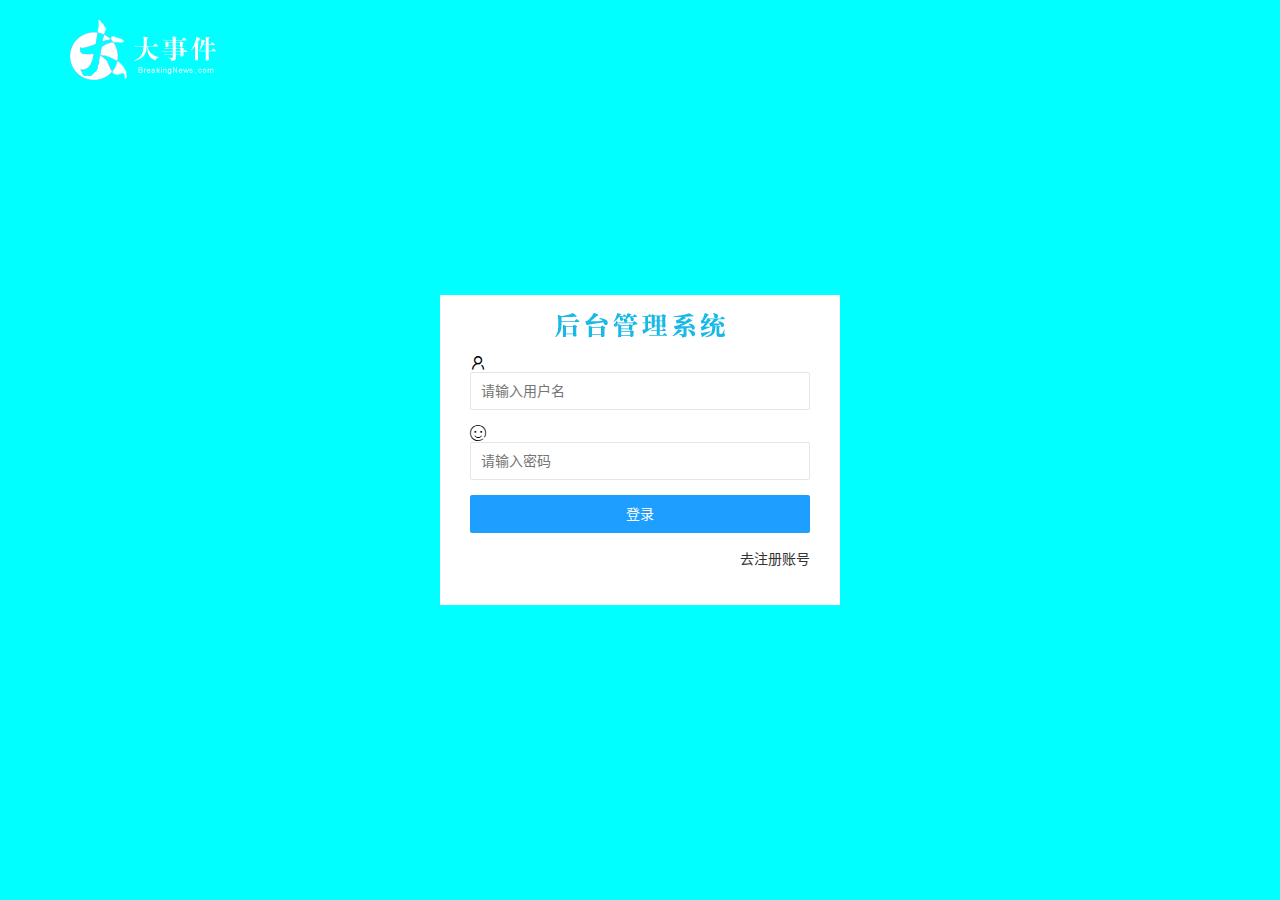
==== login.html @ a46d0c11 "初始化项目" ====
<!DOCTYPE html>
<html lang="zh-CN">

<head>
    <meta charset="UTF-8">
    <meta name="viewport" content="width=device-width, initial-scale=1.0">
    <title>登录和注册</title>
    <!-- 导入layui的样式 -->
    <link rel="stylesheet" href="lib/layui/css/layui.css">
    <!-- 导入自己的样式 -->
    <link rel="stylesheet" href="css/login.css">
</head>

<body>
    <!-- 头部的logo区域 -->
    <div class="layui-main header">
        <img src="images/logo.png" alt="">
    </div>

    <!-- 登录和注册的盒子 -->
    <div class="login">
        <!-- 头部header -->
        <div class="header-box"></div>
        <!-- 登录的盒子 -->
        <div class="login-box">
            <!-- 登录的表单 -->
            <form class="layui-form" action="">
                <!-- 表单行 -->
                <div class="layui-form-item">
                    <i class="layui-icon layui-icon-username"></i>
                    <input type="text" name="username" required lay-verify="required" placeholder="请输入用户名"
                        autocomplete="off" class="layui-input">
                </div>
                <div class="layui-form-item">
                    <i class="layui-icon layui-icon-face-smile"></i>
                    <input type="password" name="password" required lay-verify="required" placeholder="请输入密码"
                        autocomplete="off" class="layui-input">
                </div>
                <div class="layui-form-item">
                    <button class="layui-btn layui-btn-normal layui-btn-fluid" lay-submit
                        lay-filter="formDemo">登录</button>
                </div>
                <div class="layui-form-item links">
                    <a href="javascript:;" id="link-reg">去注册账号</a>
                </div>
            </form>
        </div>
        <!-- 注册的盒子 -->
        <div class="reg-box">
            <!-- 注册的表单 -->
            <form class="layui-form" action="">
                <!-- 表单行 -->
                <div class="layui-form-item">
                    <i class="layui-icon layui-icon-face-smile"></i>
                    <input type="text" name="username" required lay-verify="required" placeholder="请输入用户名"
                        autocomplete="off" class="layui-input">
                </div>
                <div class="layui-form-item">
                    <i class="layui-icon layui-icon-face-smile"></i>
                    <input type="password" name="password" required lay-verify="required" placeholder="请输入密码"
                        autocomplete="off" class="layui-input">
                </div>
                <div class="layui-form-item">
                    <button class="layui-btn layui-btn-normal layui-btn-fluid" lay-submit
                        lay-filter="formDemo">登录</button>
                </div>
                <div class="layui-form-item links">
                    <a href="javascript:;" id="link-login">去登录</a>
                </div>
            </form>
        </div>
    </div>

    <!-- 一定在页面最底部导入所有script脚本 -->
    <script src="lib/jquery.js"></script>
    <!-- 导入自己的js -->
    <script src="js/login.js"></script>
</body>

</html>
---- lib/layui/css/layui.css ----
/** layui-v2.5.5 MIT License By https://www.layui.com */
 .layui-inline,img{display:inline-block;vertical-align:middle}h1,h2,h3,h4,h5,h6{font-weight:400}.layui-edge,.layui-header,.layui-inline,.layui-main{position:relative}.layui-body,.layui-edge,.layui-elip{overflow:hidden}.layui-btn,.layui-edge,.layui-inline,img{vertical-align:middle}.layui-btn,.layui-disabled,.layui-icon,.layui-unselect{-moz-user-select:none;-webkit-user-select:none;-ms-user-select:none}.layui-elip,.layui-form-checkbox span,.layui-form-pane .layui-form-label{text-overflow:ellipsis;white-space:nowrap}.layui-breadcrumb,.layui-tree-btnGroup{visibility:hidden}blockquote,body,button,dd,div,dl,dt,form,h1,h2,h3,h4,h5,h6,input,li,ol,p,pre,td,textarea,th,ul{margin:0;padding:0;-webkit-tap-highlight-color:rgba(0,0,0,0)}a:active,a:hover{outline:0}img{border:none}li{list-style:none}table{border-collapse:collapse;border-spacing:0}h4,h5,h6{font-size:100%}button,input,optgroup,option,select,textarea{font-family:inherit;font-size:inherit;font-style:inherit;font-weight:inherit;outline:0}pre{white-space:pre-wrap;white-space:-moz-pre-wrap;white-space:-pre-wrap;white-space:-o-pre-wrap;word-wrap:break-word}body{line-height:24px;font:14px Helvetica Neue,Helvetica,PingFang SC,Tahoma,Arial,sans-serif}hr{height:1px;margin:10px 0;border:0;clear:both}a{color:#333;text-decoration:none}a:hover{color:#777}a cite{font-style:normal;*cursor:pointer}.layui-border-box,.layui-border-box *{box-sizing:border-box}.layui-box,.layui-box *{box-sizing:content-box}.layui-clear{clear:both;*zoom:1}.layui-clear:after{content:'\20';clear:both;*zoom:1;display:block;height:0}.layui-inline{*display:inline;*zoom:1}.layui-edge{display:inline-block;width:0;height:0;border-width:6px;border-style:dashed;border-color:transparent}.layui-edge-top{top:-4px;border-bottom-color:#999;border-bottom-style:solid}.layui-edge-right{border-left-color:#999;border-left-style:solid}.layui-edge-bottom{top:2px;border-top-color:#999;border-top-style:solid}.layui-edge-left{border-right-color:#999;border-right-style:solid}.layui-disabled,.layui-disabled:hover{color:#d2d2d2!important;cursor:not-allowed!important}.layui-circle{border-radius:100%}.layui-show{display:block!important}.layui-hide{display:none!important}@font-face{font-family:layui-icon;src:url(../font/iconfont.eot?v=250);src:url(../font/iconfont.eot?v=250#iefix) format('embedded-opentype'),url(../font/iconfont.woff2?v=250) format('woff2'),url(../font/iconfont.woff?v=250) format('woff'),url(../font/iconfont.ttf?v=250) format('truetype'),url(../font/iconfont.svg?v=250#layui-icon) format('svg')}.layui-icon{font-family:layui-icon!important;font-size:16px;font-style:normal;-webkit-font-smoothing:antialiased;-moz-osx-font-smoothing:grayscale}.layui-icon-reply-fill:before{content:"\e611"}.layui-icon-set-fill:before{content:"\e614"}.layui-icon-menu-fill:before{content:"\e60f"}.layui-icon-search:before{content:"\e615"}.layui-icon-share:before{content:"\e641"}.layui-icon-set-sm:before{content:"\e620"}.layui-icon-engine:before{content:"\e628"}.layui-icon-close:before{content:"\1006"}.layui-icon-close-fill:before{content:"\1007"}.layui-icon-chart-screen:before{content:"\e629"}.layui-icon-star:before{content:"\e600"}.layui-icon-circle-dot:before{content:"\e617"}.layui-icon-chat:before{content:"\e606"}.layui-icon-release:before{content:"\e609"}.layui-icon-list:before{content:"\e60a"}.layui-icon-chart:before{content:"\e62c"}.layui-icon-ok-circle:before{content:"\1005"}.layui-icon-layim-theme:before{content:"\e61b"}.layui-icon-table:before{content:"\e62d"}.layui-icon-right:before{content:"\e602"}.layui-icon-left:before{content:"\e603"}.layui-icon-cart-simple:before{content:"\e698"}.layui-icon-face-cry:before{content:"\e69c"}.layui-icon-face-smile:before{content:"\e6af"}.layui-icon-survey:before{content:"\e6b2"}.layui-icon-tree:before{content:"\e62e"}.layui-icon-upload-circle:before{content:"\e62f"}.layui-icon-add-circle:before{content:"\e61f"}.layui-icon-download-circle:before{content:"\e601"}.layui-icon-templeate-1:before{content:"\e630"}.layui-icon-util:before{content:"\e631"}.layui-icon-face-surprised:before{content:"\e664"}.layui-icon-edit:before{content:"\e642"}.layui-icon-speaker:before{content:"\e645"}.layui-icon-down:before{content:"\e61a"}.layui-icon-file:before{content:"\e621"}.layui-icon-layouts:before{content:"\e632"}.layui-icon-rate-half:before{content:"\e6c9"}.layui-icon-add-circle-fine:before{content:"\e608"}.layui-icon-prev-circle:before{content:"\e633"}.layui-icon-read:before{content:"\e705"}.layui-icon-404:before{content:"\e61c"}.layui-icon-carousel:before{content:"\e634"}.layui-icon-help:before{content:"\e607"}.layui-icon-code-circle:before{content:"\e635"}.layui-icon-water:before{content:"\e636"}.layui-icon-username:before{content:"\e66f"}.layui-icon-find-fill:before{content:"\e670"}.layui-icon-about:before{content:"\e60b"}.layui-icon-location:before{content:"\e715"}.layui-icon-up:before{content:"\e619"}.layui-icon-pause:before{content:"\e651"}.layui-icon-date:before{content:"\e637"}.layui-icon-layim-uploadfile:before{content:"\e61d"}.layui-icon-delete:before{content:"\e640"}.layui-icon-play:before{content:"\e652"}.layui-icon-top:before{content:"\e604"}.layui-icon-friends:before{content:"\e612"}.layui-icon-refresh-3:before{content:"\e9aa"}.layui-icon-ok:before{content:"\e605"}.layui-icon-layer:before{content:"\e638"}.layui-icon-face-smile-fine:before{content:"\e60c"}.layui-icon-dollar:before{content:"\e659"}.layui-icon-group:before{content:"\e613"}.layui-icon-layim-download:before{content:"\e61e"}.layui-icon-picture-fine:before{content:"\e60d"}.layui-icon-link:before{content:"\e64c"}.layui-icon-diamond:before{content:"\e735"}.layui-icon-log:before{content:"\e60e"}.layui-icon-rate-solid:before{content:"\e67a"}.layui-icon-fonts-del:before{content:"\e64f"}.layui-icon-unlink:before{content:"\e64d"}.layui-icon-fonts-clear:before{content:"\e639"}.layui-icon-triangle-r:before{content:"\e623"}.layui-icon-circle:before{content:"\e63f"}.layui-icon-radio:before{content:"\e643"}.layui-icon-align-center:before{content:"\e647"}.layui-icon-align-right:before{content:"\e648"}.layui-icon-align-left:before{content:"\e649"}.layui-icon-loading-1:before{content:"\e63e"}.layui-icon-return:before{content:"\e65c"}.layui-icon-fonts-strong:before{content:"\e62b"}.layui-icon-upload:before{content:"\e67c"}.layui-icon-dialogue:before{content:"\e63a"}.layui-icon-video:before{content:"\e6ed"}.layui-icon-headset:before{content:"\e6fc"}.layui-icon-cellphone-fine:before{content:"\e63b"}.layui-icon-add-1:before{content:"\e654"}.layui-icon-face-smile-b:before{content:"\e650"}.layui-icon-fonts-html:before{content:"\e64b"}.layui-icon-form:before{content:"\e63c"}.layui-icon-cart:before{content:"\e657"}.layui-icon-camera-fill:before{content:"\e65d"}.layui-icon-tabs:before{content:"\e62a"}.layui-icon-fonts-code:before{content:"\e64e"}.layui-icon-fire:before{content:"\e756"}.layui-icon-set:before{content:"\e716"}.layui-icon-fonts-u:before{content:"\e646"}.layui-icon-triangle-d:before{content:"\e625"}.layui-icon-tips:before{content:"\e702"}.layui-icon-picture:before{content:"\e64a"}.layui-icon-more-vertical:before{content:"\e671"}.layui-icon-flag:before{content:"\e66c"}.layui-icon-loading:before{content:"\e63d"}.layui-icon-fonts-i:before{content:"\e644"}.layui-icon-refresh-1:before{content:"\e666"}.layui-icon-rmb:before{content:"\e65e"}.layui-icon-home:before{content:"\e68e"}.layui-icon-user:before{content:"\e770"}.layui-icon-notice:before{content:"\e667"}.layui-icon-login-weibo:before{content:"\e675"}.layui-icon-voice:before{content:"\e688"}.layui-icon-upload-drag:before{content:"\e681"}.layui-icon-login-qq:before{content:"\e676"}.layui-icon-snowflake:before{content:"\e6b1"}.layui-icon-file-b:before{content:"\e655"}.layui-icon-template:before{content:"\e663"}.layui-icon-auz:before{content:"\e672"}.layui-icon-console:before{content:"\e665"}.layui-icon-app:before{content:"\e653"}.layui-icon-prev:before{content:"\e65a"}.layui-icon-website:before{content:"\e7ae"}.layui-icon-next:before{content:"\e65b"}.layui-icon-component:before{content:"\e857"}.layui-icon-more:before{content:"\e65f"}.layui-icon-login-wechat:before{content:"\e677"}.layui-icon-shrink-right:before{content:"\e668"}.layui-icon-spread-left:before{content:"\e66b"}.layui-icon-camera:before{content:"\e660"}.layui-icon-note:before{content:"\e66e"}.layui-icon-refresh:before{content:"\e669"}.layui-icon-female:before{content:"\e661"}.layui-icon-male:before{content:"\e662"}.layui-icon-password:before{content:"\e673"}.layui-icon-senior:before{content:"\e674"}.layui-icon-theme:before{content:"\e66a"}.layui-icon-tread:before{content:"\e6c5"}.layui-icon-praise:before{content:"\e6c6"}.layui-icon-star-fill:before{content:"\e658"}.layui-icon-rate:before{content:"\e67b"}.layui-icon-template-1:before{content:"\e656"}.layui-icon-vercode:before{content:"\e679"}.layui-icon-cellphone:before{content:"\e678"}.layui-icon-screen-full:before{content:"\e622"}.layui-icon-screen-restore:before{content:"\e758"}.layui-icon-cols:before{content:"\e610"}.layui-icon-export:before{content:"\e67d"}.layui-icon-print:before{content:"\e66d"}.layui-icon-slider:before{content:"\e714"}.layui-icon-addition:before{content:"\e624"}.layui-icon-subtraction:before{content:"\e67e"}.layui-icon-service:before{content:"\e626"}.layui-icon-transfer:before{content:"\e691"}.layui-main{width:1140px;margin:0 auto}.layui-header{z-index:1000;height:60px}.layui-header a:hover{transition:all .5s;-webkit-transition:all .5s}.layui-side{position:fixed;left:0;top:0;bottom:0;z-index:999;width:200px;overflow-x:hidden}.layui-side-scroll{position:relative;width:220px;height:100%;overflow-x:hidden}.layui-body{position:absolute;left:200px;right:0;top:0;bottom:0;z-index:998;width:auto;overflow-y:auto;box-sizing:border-box}.layui-layout-body{overflow:hidden}.layui-layout-admin .layui-header{background-color:#23262E}.layui-layout-admin .layui-side{top:60px;width:200px;overflow-x:hidden}.layui-layout-admin .layui-body{position:fixed;top:60px;bottom:44px}.layui-layout-admin .layui-main{width:auto;margin:0 15px}.layui-layout-admin .layui-footer{position:fixed;left:200px;right:0;bottom:0;height:44px;line-height:44px;padding:0 15px;background-color:#eee}.layui-layout-admin .layui-logo{position:absolute;left:0;top:0;width:200px;height:100%;line-height:60px;text-align:center;color:#009688;font-size:16px}.layui-layout-admin .layui-header .layui-nav{background:0 0}.layui-layout-left{position:absolute!important;left:200px;top:0}.layui-layout-right{position:absolute!important;right:0;top:0}.layui-container{position:relative;margin:0 auto;padding:0 15px;box-sizing:border-box}.layui-fluid{position:relative;margin:0 auto;padding:0 15px}.layui-row:after,.layui-row:before{content:'';display:block;clear:both}.layui-col-lg1,.layui-col-lg10,.layui-col-lg11,.layui-col-lg12,.layui-col-lg2,.layui-col-lg3,.layui-col-lg4,.layui-col-lg5,.layui-col-lg6,.layui-col-lg7,.layui-col-lg8,.layui-col-lg9,.layui-col-md1,.layui-col-md10,.layui-col-md11,.layui-col-md12,.layui-col-md2,.layui-col-md3,.layui-col-md4,.layui-col-md5,.layui-col-md6,.layui-col-md7,.layui-col-md8,.layui-col-md9,.layui-col-sm1,.layui-col-sm10,.layui-col-sm11,.layui-col-sm12,.layui-col-sm2,.layui-col-sm3,.layui-col-sm4,.layui-col-sm5,.layui-col-sm6,.layui-col-sm7,.layui-col-sm8,.layui-col-sm9,.layui-col-xs1,.layui-col-xs10,.layui-col-xs11,.layui-col-xs12,.layui-col-xs2,.layui-col-xs3,.layui-col-xs4,.layui-col-xs5,.layui-col-xs6,.layui-col-xs7,.layui-col-xs8,.layui-col-xs9{position:relative;display:block;box-sizing:border-box}.layui-col-xs1,.layui-col-xs10,.layui-col-xs11,.layui-col-xs12,.layui-col-xs2,.layui-col-xs3,.layui-col-xs4,.layui-col-xs5,.layui-col-xs6,.layui-col-xs7,.layui-col-xs8,.layui-col-xs9{float:left}.layui-col-xs1{width:8.33333333%}.layui-col-xs2{width:16.66666667%}.layui-col-xs3{width:25%}.layui-col-xs4{width:33.33333333%}.layui-col-xs5{width:41.66666667%}.layui-col-xs6{width:50%}.layui-col-xs7{width:58.33333333%}.layui-col-xs8{width:66.66666667%}.layui-col-xs9{width:75%}.layui-col-xs10{width:83.33333333%}.layui-col-xs11{width:91.66666667%}.layui-col-xs12{width:100%}.layui-col-xs-offset1{margin-left:8.33333333%}.layui-col-xs-offset2{margin-left:16.66666667%}.layui-col-xs-offset3{margin-left:25%}.layui-col-xs-offset4{margin-left:33.33333333%}.layui-col-xs-offset5{margin-left:41.66666667%}.layui-col-xs-offset6{margin-left:50%}.layui-col-xs-offset7{margin-left:58.33333333%}.layui-col-xs-offset8{margin-left:66.66666667%}.layui-col-xs-offset9{margin-left:75%}.layui-col-xs-offset10{margin-left:83.33333333%}.layui-col-xs-offset11{margin-left:91.66666667%}.layui-col-xs-offset12{margin-left:100%}@media screen and (max-width:768px){.layui-hide-xs{display:none!important}.layui-show-xs-block{display:block!important}.layui-show-xs-inline{display:inline!important}.layui-show-xs-inline-block{display:inline-block!important}}@media screen and (min-width:768px){.layui-container{width:750px}.layui-hide-sm{display:none!important}.layui-show-sm-block{display:block!important}.layui-show-sm-inline{display:inline!important}.layui-show-sm-inline-block{display:inline-block!important}.layui-col-sm1,.layui-col-sm10,.layui-col-sm11,.layui-col-sm12,.layui-col-sm2,.layui-col-sm3,.layui-col-sm4,.layui-col-sm5,.layui-col-sm6,.layui-col-sm7,.layui-col-sm8,.layui-col-sm9{float:left}.layui-col-sm1{width:8.33333333%}.layui-col-sm2{width:16.66666667%}.layui-col-sm3{width:25%}.layui-col-sm4{width:33.33333333%}.layui-col-sm5{width:41.66666667%}.layui-col-sm6{width:50%}.layui-col-sm7{width:58.33333333%}.layui-col-sm8{width:66.66666667%}.layui-col-sm9{width:75%}.layui-col-sm10{width:83.33333333%}.layui-col-sm11{width:91.66666667%}.layui-col-sm12{width:100%}.layui-col-sm-offset1{margin-left:8.33333333%}.layui-col-sm-offset2{margin-left:16.66666667%}.layui-col-sm-offset3{margin-left:25%}.layui-col-sm-offset4{margin-left:33.33333333%}.layui-col-sm-offset5{margin-left:41.66666667%}.layui-col-sm-offset6{margin-left:50%}.layui-col-sm-offset7{margin-left:58.33333333%}.layui-col-sm-offset8{margin-left:66.66666667%}.layui-col-sm-offset9{margin-left:75%}.layui-col-sm-offset10{margin-left:83.33333333%}.layui-col-sm-offset11{margin-left:91.66666667%}.layui-col-sm-offset12{margin-left:100%}}@media screen and (min-width:992px){.layui-container{width:970px}.layui-hide-md{display:none!important}.layui-show-md-block{display:block!important}.layui-show-md-inline{display:inline!important}.layui-show-md-inline-block{display:inline-block!important}.layui-col-md1,.layui-col-md10,.layui-col-md11,.layui-col-md12,.layui-col-md2,.layui-col-md3,.layui-col-md4,.layui-col-md5,.layui-col-md6,.layui-col-md7,.layui-col-md8,.layui-col-md9{float:left}.layui-col-md1{width:8.33333333%}.layui-col-md2{width:16.66666667%}.layui-col-md3{width:25%}.layui-col-md4{width:33.33333333%}.layui-col-md5{width:41.66666667%}.layui-col-md6{width:50%}.layui-col-md7{width:58.33333333%}.layui-col-md8{width:66.66666667%}.layui-col-md9{width:75%}.layui-col-md10{width:83.33333333%}.layui-col-md11{width:91.66666667%}.layui-col-md12{width:100%}.layui-col-md-offset1{margin-left:8.33333333%}.layui-col-md-offset2{margin-left:16.66666667%}.layui-col-md-offset3{margin-left:25%}.layui-col-md-offset4{margin-left:33.33333333%}.layui-col-md-offset5{margin-left:41.66666667%}.layui-col-md-offset6{margin-left:50%}.layui-col-md-offset7{margin-left:58.33333333%}.layui-col-md-offset8{margin-left:66.66666667%}.layui-col-md-offset9{margin-left:75%}.layui-col-md-offset10{margin-left:83.33333333%}.layui-col-md-offset11{margin-left:91.66666667%}.layui-col-md-offset12{margin-left:100%}}@media screen and (min-width:1200px){.layui-container{width:1170px}.layui-hide-lg{display:none!important}.layui-show-lg-block{display:block!important}.layui-show-lg-inline{display:inline!important}.layui-show-lg-inline-block{display:inline-block!important}.layui-col-lg1,.layui-col-lg10,.layui-col-lg11,.layui-col-lg12,.layui-col-lg2,.layui-col-lg3,.layui-col-lg4,.layui-col-lg5,.layui-col-lg6,.layui-col-lg7,.layui-col-lg8,.layui-col-lg9{float:left}.layui-col-lg1{width:8.33333333%}.layui-col-lg2{width:16.66666667%}.layui-col-lg3{width:25%}.layui-col-lg4{width:33.33333333%}.layui-col-lg5{width:41.66666667%}.layui-col-lg6{width:50%}.layui-col-lg7{width:58.33333333%}.layui-col-lg8{width:66.66666667%}.layui-col-lg9{width:75%}.layui-col-lg10{width:83.33333333%}.layui-col-lg11{width:91.66666667%}.layui-col-lg12{width:100%}.layui-col-lg-offset1{margin-left:8.33333333%}.layui-col-lg-offset2{margin-left:16.66666667%}.layui-col-lg-offset3{margin-left:25%}.layui-col-lg-offset4{margin-left:33.33333333%}.layui-col-lg-offset5{margin-left:41.66666667%}.layui-col-lg-offset6{margin-left:50%}.layui-col-lg-offset7{margin-left:58.33333333%}.layui-col-lg-offset8{margin-left:66.66666667%}.layui-col-lg-offset9{margin-left:75%}.layui-col-lg-offset10{margin-left:83.33333333%}.layui-col-lg-offset11{margin-left:91.66666667%}.layui-col-lg-offset12{margin-left:100%}}.layui-col-space1{margin:-.5px}.layui-col-space1>*{padding:.5px}.layui-col-space3{margin:-1.5px}.layui-col-space3>*{padding:1.5px}.layui-col-space5{margin:-2.5px}.layui-col-space5>*{padding:2.5px}.layui-col-space8{margin:-3.5px}.layui-col-space8>*{padding:3.5px}.layui-col-space10{margin:-5px}.layui-col-space10>*{padding:5px}.layui-col-space12{margin:-6px}.layui-col-space12>*{padding:6px}.layui-col-space15{margin:-7.5px}.layui-col-space15>*{padding:7.5px}.layui-col-space18{margin:-9px}.layui-col-space18>*{padding:9px}.layui-col-space20{margin:-10px}.layui-col-space20>*{padding:10px}.layui-col-space22{margin:-11px}.layui-col-space22>*{padding:11px}.layui-col-space25{margin:-12.5px}.layui-col-space25>*{padding:12.5px}.layui-col-space30{margin:-15px}.layui-col-space30>*{padding:15px}.layui-btn,.layui-input,.layui-select,.layui-textarea,.layui-upload-button{outline:0;-webkit-appearance:none;transition:all .3s;-webkit-transition:all .3s;box-sizing:border-box}.layui-elem-quote{margin-bottom:10px;padding:15px;line-height:22px;border-left:5px solid #009688;border-radius:0 2px 2px 0;background-color:#f2f2f2}.layui-quote-nm{border-style:solid;border-width:1px 1px 1px 5px;background:0 0}.layui-elem-field{margin-bottom:10px;padding:0;border-width:1px;border-style:solid}.layui-elem-field legend{margin-left:20px;padding:0 10px;font-size:20px;font-weight:300}.layui-field-title{margin:10px 0 20px;border-width:1px 0 0}.layui-field-box{padding:10px 15px}.layui-field-title .layui-field-box{padding:10px 0}.layui-progress{position:relative;height:6px;border-radius:20px;background-color:#e2e2e2}.layui-progress-bar{position:absolute;left:0;top:0;width:0;max-width:100%;height:6px;border-radius:20px;text-align:right;background-color:#5FB878;transition:all .3s;-webkit-transition:all .3s}.layui-progress-big,.layui-progress-big .layui-progress-bar{height:18px;line-height:18px}.layui-progress-text{position:relative;top:-20px;line-height:18px;font-size:12px;color:#666}.layui-progress-big .layui-progress-text{position:static;padding:0 10px;color:#fff}.layui-collapse{border-width:1px;border-style:solid;border-radius:2px}.layui-colla-content,.layui-colla-item{border-top-width:1px;border-top-style:solid}.layui-colla-item:first-child{border-top:none}.layui-colla-title{position:relative;height:42px;line-height:42px;padding:0 15px 0 35px;color:#333;background-color:#f2f2f2;cursor:pointer;font-size:14px;overflow:hidden}.layui-colla-content{display:none;padding:10px 15px;line-height:22px;color:#666}.layui-colla-icon{position:absolute;left:15px;top:0;font-size:14px}.layui-card{margin-bottom:15px;border-radius:2px;background-color:#fff;box-shadow:0 1px 2px 0 rgba(0,0,0,.05)}.layui-card:last-child{margin-bottom:0}.layui-card-header{position:relative;height:42px;line-height:42px;padding:0 15px;border-bottom:1px solid #f6f6f6;color:#333;border-radius:2px 2px 0 0;font-size:14px}.layui-bg-black,.layui-bg-blue,.layui-bg-cyan,.layui-bg-green,.layui-bg-orange,.layui-bg-red{color:#fff!important}.layui-card-body{position:relative;padding:10px 15px;line-height:24px}.layui-card-body[pad15]{padding:15px}.layui-card-body[pad20]{padding:20px}.layui-card-body .layui-table{margin:5px 0}.layui-card .layui-tab{margin:0}.layui-panel-window{position:relative;padding:15px;border-radius:0;border-top:5px solid #E6E6E6;background-color:#fff}.layui-auxiliar-moving{position:fixed;left:0;right:0;top:0;bottom:0;width:100%;height:100%;background:0 0;z-index:9999999999}.layui-form-label,.layui-form-mid,.layui-form-select,.layui-input-block,.layui-input-inline,.layui-textarea{position:relative}.layui-bg-red{background-color:#FF5722!important}.layui-bg-orange{background-color:#FFB800!important}.layui-bg-green{background-color:#009688!important}.layui-bg-cyan{background-color:#2F4056!important}.layui-bg-blue{background-color:#1E9FFF!important}.layui-bg-black{background-color:#393D49!important}.layui-bg-gray{background-color:#eee!important;color:#666!important}.layui-badge-rim,.layui-colla-content,.layui-colla-item,.layui-collapse,.layui-elem-field,.layui-form-pane .layui-form-item[pane],.layui-form-pane .layui-form-label,.layui-input,.layui-layedit,.layui-layedit-tool,.layui-quote-nm,.layui-select,.layui-tab-bar,.layui-tab-card,.layui-tab-title,.layui-tab-title .layui-this:after,.layui-textarea{border-color:#e6e6e6}.layui-timeline-item:before,hr{background-color:#e6e6e6}.layui-text{line-height:22px;font-size:14px;color:#666}.layui-text h1,.layui-text h2,.layui-text h3{font-weight:500;color:#333}.layui-text h1{font-size:30px}.layui-text h2{font-size:24px}.layui-text h3{font-size:18px}.layui-text a:not(.layui-btn){color:#01AAED}.layui-text a:not(.layui-btn):hover{text-decoration:underline}.layui-text ul{padding:5px 0 5px 15px}.layui-text ul li{margin-top:5px;list-style-type:disc}.layui-text em,.layui-word-aux{color:#999!important;padding:0 5px!important}.layui-btn{display:inline-block;height:38px;line-height:38px;padding:0 18px;background-color:#009688;color:#fff;white-space:nowrap;text-align:center;font-size:14px;border:none;border-radius:2px;cursor:pointer}.layui-btn:hover{opacity:.8;filter:alpha(opacity=80);color:#fff}.layui-btn:active{opacity:1;filter:alpha(opacity=100)}.layui-btn+.layui-btn{margin-left:10px}.layui-btn-container{font-size:0}.layui-btn-container .layui-btn{margin-right:10px;margin-bottom:10px}.layui-btn-container .layui-btn+.layui-btn{margin-left:0}.layui-table .layui-btn-container .layui-btn{margin-bottom:9px}.layui-btn-radius{border-radius:100px}.layui-btn .layui-icon{margin-right:3px;font-size:18px;vertical-align:bottom;vertical-align:middle\9}.layui-btn-primary{border:1px solid #C9C9C9;background-color:#fff;color:#555}.layui-btn-primary:hover{border-color:#009688;color:#333}.layui-btn-normal{background-color:#1E9FFF}.layui-btn-warm{background-color:#FFB800}.layui-btn-danger{background-color:#FF5722}.layui-btn-checked{background-color:#5FB878}.layui-btn-disabled,.layui-btn-disabled:active,.layui-btn-disabled:hover{border:1px solid #e6e6e6;background-color:#FBFBFB;color:#C9C9C9;cursor:not-allowed;opacity:1}.layui-btn-lg{height:44px;line-height:44px;padding:0 25px;font-size:16px}.layui-btn-sm{height:30px;line-height:30px;padding:0 10px;font-size:12px}.layui-btn-sm i{font-size:16px!important}.layui-btn-xs{height:22px;line-height:22px;padding:0 5px;font-size:12px}.layui-btn-xs i{font-size:14px!important}.layui-btn-group{display:inline-block;vertical-align:middle;font-size:0}.layui-btn-group .layui-btn{margin-left:0!important;margin-right:0!important;border-left:1px solid rgba(255,255,255,.5);border-radius:0}.layui-btn-group .layui-btn-primary{border-left:none}.layui-btn-group .layui-btn-primary:hover{border-color:#C9C9C9;color:#009688}.layui-btn-group .layui-btn:first-child{border-left:none;border-radius:2px 0 0 2px}.layui-btn-group .layui-btn-primary:first-child{border-left:1px solid #c9c9c9}.layui-btn-group .layui-btn:last-child{border-radius:0 2px 2px 0}.layui-btn-group .layui-btn+.layui-btn{margin-left:0}.layui-btn-group+.layui-btn-group{margin-left:10px}.layui-btn-fluid{width:100%}.layui-input,.layui-select,.layui-textarea{height:38px;line-height:1.3;line-height:38px\9;border-width:1px;border-style:solid;background-color:#fff;border-radius:2px}.layui-input::-webkit-input-placeholder,.layui-select::-webkit-input-placeholder,.layui-textarea::-webkit-input-placeholder{line-height:1.3}.layui-input,.layui-textarea{display:block;width:100%;padding-left:10px}.layui-input:hover,.layui-textarea:hover{border-color:#D2D2D2!important}.layui-input:focus,.layui-textarea:focus{border-color:#C9C9C9!important}.layui-textarea{min-height:100px;height:auto;line-height:20px;padding:6px 10px;resize:vertical}.layui-select{padding:0 10px}.layui-form input[type=checkbox],.layui-form input[type=radio],.layui-form select{display:none}.layui-form [lay-ignore]{display:initial}.layui-form-item{margin-bottom:15px;clear:both;*zoom:1}.layui-form-item:after{content:'\20';clear:both;*zoom:1;display:block;height:0}.layui-form-label{float:left;display:block;padding:9px 15px;width:80px;font-weight:400;line-height:20px;text-align:right}.layui-form-label-col{display:block;float:none;padding:9px 0;line-height:20px;text-align:left}.layui-form-item .layui-inline{margin-bottom:5px;margin-right:10px}.layui-input-block{margin-left:110px;min-height:36px}.layui-input-inline{display:inline-block;vertical-align:middle}.layui-form-item .layui-input-inline{float:left;width:190px;margin-right:10px}.layui-form-text .layui-input-inline{width:auto}.layui-form-mid{float:left;display:block;padding:9px 0!important;line-height:20px;margin-right:10px}.layui-form-danger+.layui-form-select .layui-input,.layui-form-danger:focus{border-color:#FF5722!important}.layui-form-select .layui-input{padding-right:30px;cursor:pointer}.layui-form-select .layui-edge{position:absolute;right:10px;top:50%;margin-top:-3px;cursor:pointer;border-width:6px;border-top-color:#c2c2c2;border-top-style:solid;transition:all .3s;-webkit-transition:all .3s}.layui-form-select dl{display:none;position:absolute;left:0;top:42px;padding:5px 0;z-index:899;min-width:100%;border:1px solid #d2d2d2;max-height:300px;overflow-y:auto;background-color:#fff;border-radius:2px;box-shadow:0 2px 4px rgba(0,0,0,.12);box-sizing:border-box}.layui-form-select dl dd,.layui-form-select dl dt{padding:0 10px;line-height:36px;white-space:nowrap;overflow:hidden;text-overflow:ellipsis}.layui-form-select dl dt{font-size:12px;color:#999}.layui-form-select dl dd{cursor:pointer}.layui-form-select dl dd:hover{background-color:#f2f2f2;-webkit-transition:.5s all;transition:.5s all}.layui-form-select .layui-select-group dd{padding-left:20px}.layui-form-select dl dd.layui-select-tips{padding-left:10px!important;color:#999}.layui-form-select dl dd.layui-this{background-color:#5FB878;color:#fff}.layui-form-checkbox,.layui-form-select dl dd.layui-disabled{background-color:#fff}.layui-form-selected dl{display:block}.layui-form-checkbox,.layui-form-checkbox *,.layui-form-switch{display:inline-block;vertical-align:middle}.layui-form-selected .layui-edge{margin-top:-9px;-webkit-transform:rotate(180deg);transform:rotate(180deg);margin-top:-3px\9}:root .layui-form-selected .layui-edge{margin-top:-9px\0/IE9}.layui-form-selectup dl{top:auto;bottom:42px}.layui-select-none{margin:5px 0;text-align:center;color:#999}.layui-select-disabled .layui-disabled{border-color:#eee!important}.layui-select-disabled .layui-edge{border-top-color:#d2d2d2}.layui-form-checkbox{position:relative;height:30px;line-height:30px;margin-right:10px;padding-right:30px;cursor:pointer;font-size:0;-webkit-transition:.1s linear;transition:.1s linear;box-sizing:border-box}.layui-form-checkbox span{padding:0 10px;height:100%;font-size:14px;border-radius:2px 0 0 2px;background-color:#d2d2d2;color:#fff;overflow:hidden}.layui-form-checkbox:hover span{background-color:#c2c2c2}.layui-form-checkbox i{position:absolute;right:0;top:0;width:30px;height:28px;border:1px solid #d2d2d2;border-left:none;border-radius:0 2px 2px 0;color:#fff;font-size:20px;text-align:center}.layui-form-checkbox:hover i{border-color:#c2c2c2;color:#c2c2c2}.layui-form-checked,.layui-form-checked:hover{border-color:#5FB878}.layui-form-checked span,.layui-form-checked:hover span{background-color:#5FB878}.layui-form-checked i,.layui-form-checked:hover i{color:#5FB878}.layui-form-item .layui-form-checkbox{margin-top:4px}.layui-form-checkbox[lay-skin=primary]{height:auto!important;line-height:normal!important;min-width:18px;min-height:18px;border:none!important;margin-right:0;padding-left:28px;padding-right:0;background:0 0}.layui-form-checkbox[lay-skin=primary] span{padding-left:0;padding-right:15px;line-height:18px;background:0 0;color:#666}.layui-form-checkbox[lay-skin=primary] i{right:auto;left:0;width:16px;height:16px;line-height:16px;border:1px solid #d2d2d2;font-size:12px;border-radius:2px;background-color:#fff;-webkit-transition:.1s linear;transition:.1s linear}.layui-form-checkbox[lay-skin=primary]:hover i{border-color:#5FB878;color:#fff}.layui-form-checked[lay-skin=primary] i{border-color:#5FB878!important;background-color:#5FB878;color:#fff}.layui-checkbox-disbaled[lay-skin=primary] span{background:0 0!important;color:#c2c2c2}.layui-checkbox-disbaled[lay-skin=primary]:hover i{border-color:#d2d2d2}.layui-form-item .layui-form-checkbox[lay-skin=primary]{margin-top:10px}.layui-form-switch{position:relative;height:22px;line-height:22px;min-width:35px;padding:0 5px;margin-top:8px;border:1px solid #d2d2d2;border-radius:20px;cursor:pointer;background-color:#fff;-webkit-transition:.1s linear;transition:.1s linear}.layui-form-switch i{position:absolute;left:5px;top:3px;width:16px;height:16px;border-radius:20px;background-color:#d2d2d2;-webkit-transition:.1s linear;transition:.1s linear}.layui-form-switch em{position:relative;top:0;width:25px;margin-left:21px;padding:0!important;text-align:center!important;color:#999!important;font-style:normal!important;font-size:12px}.layui-form-onswitch{border-color:#5FB878;background-color:#5FB878}.layui-checkbox-disbaled,.layui-checkbox-disbaled i{border-color:#e2e2e2!important}.layui-form-onswitch i{left:100%;margin-left:-21px;background-color:#fff}.layui-form-onswitch em{margin-left:5px;margin-right:21px;color:#fff!important}.layui-checkbox-disbaled span{background-color:#e2e2e2!important}.layui-checkbox-disbaled:hover i{color:#fff!important}[lay-radio]{display:none}.layui-form-radio,.layui-form-radio *{display:inline-block;vertical-align:middle}.layui-form-radio{line-height:28px;margin:6px 10px 0 0;padding-right:10px;cursor:pointer;font-size:0}.layui-form-radio *{font-size:14px}.layui-form-radio>i{margin-right:8px;font-size:22px;color:#c2c2c2}.layui-form-radio>i:hover,.layui-form-radioed>i{color:#5FB878}.layui-radio-disbaled>i{color:#e2e2e2!important}.layui-form-pane .layui-form-label{width:110px;padding:8px 15px;height:38px;line-height:20px;border-width:1px;border-style:solid;border-radius:2px 0 0 2px;text-align:center;background-color:#FBFBFB;overflow:hidden;box-sizing:border-box}.layui-form-pane .layui-input-inline{margin-left:-1px}.layui-form-pane .layui-input-block{margin-left:110px;left:-1px}.layui-form-pane .layui-input{border-radius:0 2px 2px 0}.layui-form-pane .layui-form-text .layui-form-label{float:none;width:100%;border-radius:2px;box-sizing:border-box;text-align:left}.layui-form-pane .layui-form-text .layui-input-inline{display:block;margin:0;top:-1px;clear:both}.layui-form-pane .layui-form-text .layui-input-block{margin:0;left:0;top:-1px}.layui-form-pane .layui-form-text .layui-textarea{min-height:100px;border-radius:0 0 2px 2px}.layui-form-pane .layui-form-checkbox{margin:4px 0 4px 10px}.layui-form-pane .layui-form-radio,.layui-form-pane .layui-form-switch{margin-top:6px;margin-left:10px}.layui-form-pane .layui-form-item[pane]{position:relative;border-width:1px;border-style:solid}.layui-form-pane .layui-form-item[pane] .layui-form-label{position:absolute;left:0;top:0;height:100%;border-width:0 1px 0 0}.layui-form-pane .layui-form-item[pane] .layui-input-inline{margin-left:110px}@media screen and (max-width:450px){.layui-form-item .layui-form-label{text-overflow:ellipsis;overflow:hidden;white-space:nowrap}.layui-form-item .layui-inline{display:block;margin-right:0;margin-bottom:20px;clear:both}.layui-form-item .layui-inline:after{content:'\20';clear:both;display:block;height:0}.layui-form-item .layui-input-inline{display:block;float:none;left:-3px;width:auto;margin:0 0 10px 112px}.layui-form-item .layui-input-inline+.layui-form-mid{margin-left:110px;top:-5px;padding:0}.layui-form-item .layui-form-checkbox{margin-right:5px;margin-bottom:5px}}.layui-layedit{border-width:1px;border-style:solid;border-radius:2px}.layui-layedit-tool{padding:3px 5px;border-bottom-width:1px;border-bottom-style:solid;font-size:0}.layedit-tool-fixed{position:fixed;top:0;border-top:1px solid #e2e2e2}.layui-layedit-tool .layedit-tool-mid,.layui-layedit-tool .layui-icon{display:inline-block;vertical-align:middle;text-align:center;font-size:14px}.layui-layedit-tool .layui-icon{position:relative;width:32px;height:30px;line-height:30px;margin:3px 5px;color:#777;cursor:pointer;border-radius:2px}.layui-layedit-tool .layui-icon:hover{color:#393D49}.layui-layedit-tool .layui-icon:active{color:#000}.layui-layedit-tool .layedit-tool-active{background-color:#e2e2e2;color:#000}.layui-layedit-tool .layui-disabled,.layui-layedit-tool .layui-disabled:hover{color:#d2d2d2;cursor:not-allowed}.layui-layedit-tool .layedit-tool-mid{width:1px;height:18px;margin:0 10px;background-color:#d2d2d2}.layedit-tool-html{width:50px!important;font-size:30px!important}.layedit-tool-b,.layedit-tool-code,.layedit-tool-help{font-size:16px!important}.layedit-tool-d,.layedit-tool-face,.layedit-tool-image,.layedit-tool-unlink{font-size:18px!important}.layedit-tool-image input{position:absolute;font-size:0;left:0;top:0;width:100%;height:100%;opacity:.01;filter:Alpha(opacity=1);cursor:pointer}.layui-layedit-iframe iframe{display:block;width:100%}#LAY_layedit_code{overflow:hidden}.layui-laypage{display:inline-block;*display:inline;*zoom:1;vertical-align:middle;margin:10px 0;font-size:0}.layui-laypage>a:first-child,.layui-laypage>a:first-child em{border-radius:2px 0 0 2px}.layui-laypage>a:last-child,.layui-laypage>a:last-child em{border-radius:0 2px 2px 0}.layui-laypage>:first-child{margin-left:0!important}.layui-laypage>:last-child{margin-right:0!important}.layui-laypage a,.layui-laypage button,.layui-laypage input,.layui-laypage select,.layui-laypage span{border:1px solid #e2e2e2}.layui-laypage a,.layui-laypage span{display:inline-block;*display:inline;*zoom:1;vertical-align:middle;padding:0 15px;height:28px;line-height:28px;margin:0 -1px 5px 0;background-color:#fff;color:#333;font-size:12px}.layui-flow-more a *,.layui-laypage input,.layui-table-view select[lay-ignore]{display:inline-block}.layui-laypage a:hover{color:#009688}.layui-laypage em{font-style:normal}.layui-laypage .layui-laypage-spr{color:#999;font-weight:700}.layui-laypage a{text-decoration:none}.layui-laypage .layui-laypage-curr{position:relative}.layui-laypage .layui-laypage-curr em{position:relative;color:#fff}.layui-laypage .layui-laypage-curr .layui-laypage-em{position:absolute;left:-1px;top:-1px;padding:1px;width:100%;height:100%;background-color:#009688}.layui-laypage-em{border-radius:2px}.layui-laypage-next em,.layui-laypage-prev em{font-family:Sim sun;font-size:16px}.layui-laypage .layui-laypage-count,.layui-laypage .layui-laypage-limits,.layui-laypage .layui-laypage-refresh,.layui-laypage .layui-laypage-skip{margin-left:10px;margin-right:10px;padding:0;border:none}.layui-laypage .layui-laypage-limits,.layui-laypage .layui-laypage-refresh{vertical-align:top}.layui-laypage .layui-laypage-refresh i{font-size:18px;cursor:pointer}.layui-laypage select{height:22px;padding:3px;border-radius:2px;cursor:pointer}.layui-laypage .layui-laypage-skip{height:30px;line-height:30px;color:#999}.layui-laypage button,.layui-laypage input{height:30px;line-height:30px;border-radius:2px;vertical-align:top;background-color:#fff;box-sizing:border-box}.layui-laypage input{width:40px;margin:0 10px;padding:0 3px;text-align:center}.layui-laypage input:focus,.layui-laypage select:focus{border-color:#009688!important}.layui-laypage button{margin-left:10px;padding:0 10px;cursor:pointer}.layui-table,.layui-table-view{margin:10px 0}.layui-flow-more{margin:10px 0;text-align:center;color:#999;font-size:14px}.layui-flow-more a{height:32px;line-height:32px}.layui-flow-more a *{vertical-align:top}.layui-flow-more a cite{padding:0 20px;border-radius:3px;background-color:#eee;color:#333;font-style:normal}.layui-flow-more a cite:hover{opacity:.8}.layui-flow-more a i{font-size:30px;color:#737383}.layui-table{width:100%;background-color:#fff;color:#666}.layui-table tr{transition:all .3s;-webkit-transition:all .3s}.layui-table th{text-align:left;font-weight:400}.layui-table tbody tr:hover,.layui-table thead tr,.layui-table-click,.layui-table-header,.layui-table-hover,.layui-table-mend,.layui-table-patch,.layui-table-tool,.layui-table-total,.layui-table-total tr,.layui-table[lay-even] tr:nth-child(even){background-color:#f2f2f2}.layui-table td,.layui-table th,.layui-table-col-set,.layui-table-fixed-r,.layui-table-grid-down,.layui-table-header,.layui-table-page,.layui-table-tips-main,.layui-table-tool,.layui-table-total,.layui-table-view,.layui-table[lay-skin=line],.layui-table[lay-skin=row]{border-width:1px;border-style:solid;border-color:#e6e6e6}.layui-table td,.layui-table th{position:relative;padding:9px 15px;min-height:20px;line-height:20px;font-size:14px}.layui-table[lay-skin=line] td,.layui-table[lay-skin=line] th{border-width:0 0 1px}.layui-table[lay-skin=row] td,.layui-table[lay-skin=row] th{border-width:0 1px 0 0}.layui-table[lay-skin=nob] td,.layui-table[lay-skin=nob] th{border:none}.layui-table img{max-width:100px}.layui-table[lay-size=lg] td,.layui-table[lay-size=lg] th{padding:15px 30px}.layui-table-view .layui-table[lay-size=lg] .layui-table-cell{height:40px;line-height:40px}.layui-table[lay-size=sm] td,.layui-table[lay-size=sm] th{font-size:12px;padding:5px 10px}.layui-table-view .layui-table[lay-size=sm] .layui-table-cell{height:20px;line-height:20px}.layui-table[lay-data]{display:none}.layui-table-box{position:relative;overflow:hidden}.layui-table-view .layui-table{position:relative;width:auto;margin:0}.layui-table-view .layui-table[lay-skin=line]{border-width:0 1px 0 0}.layui-table-view .layui-table[lay-skin=row]{border-width:0 0 1px}.layui-table-view .layui-table td,.layui-table-view .layui-table th{padding:5px 0;border-top:none;border-left:none}.layui-table-view .layui-table th.layui-unselect .layui-table-cell span{cursor:pointer}.layui-table-view .layui-table td{cursor:default}.layui-table-view .layui-table td[data-edit=text]{cursor:text}.layui-table-view .layui-form-checkbox[lay-skin=primary] i{width:18px;height:18px}.layui-table-view .layui-form-radio{line-height:0;padding:0}.layui-table-view .layui-form-radio>i{margin:0;font-size:20px}.layui-table-init{position:absolute;left:0;top:0;width:100%;height:100%;text-align:center;z-index:110}.layui-table-init .layui-icon{position:absolute;left:50%;top:50%;margin:-15px 0 0 -15px;font-size:30px;color:#c2c2c2}.layui-table-header{border-width:0 0 1px;overflow:hidden}.layui-table-header .layui-table{margin-bottom:-1px}.layui-table-tool .layui-inline[lay-event]{position:relative;width:26px;height:26px;padding:5px;line-height:16px;margin-right:10px;text-align:center;color:#333;border:1px solid #ccc;cursor:pointer;-webkit-transition:.5s all;transition:.5s all}.layui-table-tool .layui-inline[lay-event]:hover{border:1px solid #999}.layui-table-tool-temp{padding-right:120px}.layui-table-tool-self{position:absolute;right:17px;top:10px}.layui-table-tool .layui-table-tool-self .layui-inline[lay-event]{margin:0 0 0 10px}.layui-table-tool-panel{position:absolute;top:29px;left:-1px;padding:5px 0;min-width:150px;min-height:40px;border:1px solid #d2d2d2;text-align:left;overflow-y:auto;background-color:#fff;box-shadow:0 2px 4px rgba(0,0,0,.12)}.layui-table-cell,.layui-table-tool-panel li{overflow:hidden;text-overflow:ellipsis;white-space:nowrap}.layui-table-tool-panel li{padding:0 10px;line-height:30px;-webkit-transition:.5s all;transition:.5s all}.layui-table-tool-panel li .layui-form-checkbox[lay-skin=primary]{width:100%;padding-left:28px}.layui-table-tool-panel li:hover{background-color:#f2f2f2}.layui-table-tool-panel li .layui-form-checkbox[lay-skin=primary] i{position:absolute;left:0;top:0}.layui-table-tool-panel li .layui-form-checkbox[lay-skin=primary] span{padding:0}.layui-table-tool .layui-table-tool-self .layui-table-tool-panel{left:auto;right:-1px}.layui-table-col-set{position:absolute;right:0;top:0;width:20px;height:100%;border-width:0 0 0 1px;background-color:#fff}.layui-table-sort{width:10px;height:20px;margin-left:5px;cursor:pointer!important}.layui-table-sort .layui-edge{position:absolute;left:5px;border-width:5px}.layui-table-sort .layui-table-sort-asc{top:3px;border-top:none;border-bottom-style:solid;border-bottom-color:#b2b2b2}.layui-table-sort .layui-table-sort-asc:hover{border-bottom-color:#666}.layui-table-sort .layui-table-sort-desc{bottom:5px;border-bottom:none;border-top-style:solid;border-top-color:#b2b2b2}.layui-table-sort .layui-table-sort-desc:hover{border-top-color:#666}.layui-table-sort[lay-sort=asc] .layui-table-sort-asc{border-bottom-color:#000}.layui-table-sort[lay-sort=desc] .layui-table-sort-desc{border-top-color:#000}.layui-table-cell{height:28px;line-height:28px;padding:0 15px;position:relative;box-sizing:border-box}.layui-table-cell .layui-form-checkbox[lay-skin=primary]{top:-1px;padding:0}.layui-table-cell .layui-table-link{color:#01AAED}.laytable-cell-checkbox,.laytable-cell-numbers,.laytable-cell-radio,.laytable-cell-space{padding:0;text-align:center}.layui-table-body{position:relative;overflow:auto;margin-right:-1px;margin-bottom:-1px}.layui-table-body .layui-none{line-height:26px;padding:15px;text-align:center;color:#999}.layui-table-fixed{position:absolute;left:0;top:0;z-index:101}.layui-table-fixed .layui-table-body{overflow:hidden}.layui-table-fixed-l{box-shadow:0 -1px 8px rgba(0,0,0,.08)}.layui-table-fixed-r{left:auto;right:-1px;border-width:0 0 0 1px;box-shadow:-1px 0 8px rgba(0,0,0,.08)}.layui-table-fixed-r .layui-table-header{position:relative;overflow:visible}.layui-table-mend{position:absolute;right:-49px;top:0;height:100%;width:50px}.layui-table-tool{position:relative;z-index:890;width:100%;min-height:50px;line-height:30px;padding:10px 15px;border-width:0 0 1px}.layui-table-tool .layui-btn-container{margin-bottom:-10px}.layui-table-page,.layui-table-total{border-width:1px 0 0;margin-bottom:-1px;overflow:hidden}.layui-table-page{position:relative;width:100%;padding:7px 7px 0;height:41px;font-size:12px;white-space:nowrap}.layui-table-page>div{height:26px}.layui-table-page .layui-laypage{margin:0}.layui-table-page .layui-laypage a,.layui-table-page .layui-laypage span{height:26px;line-height:26px;margin-bottom:10px;border:none;background:0 0}.layui-table-page .layui-laypage a,.layui-table-page .layui-laypage span.layui-laypage-curr{padding:0 12px}.layui-table-page .layui-laypage span{margin-left:0;padding:0}.layui-table-page .layui-laypage .layui-laypage-prev{margin-left:-7px!important}.layui-table-page .layui-laypage .layui-laypage-curr .layui-laypage-em{left:0;top:0;padding:0}.layui-table-page .layui-laypage button,.layui-table-page .layui-laypage input{height:26px;line-height:26px}.layui-table-page .layui-laypage input{width:40px}.layui-table-page .layui-laypage button{padding:0 10px}.layui-table-page select{height:18px}.layui-table-patch .layui-table-cell{padding:0;width:30px}.layui-table-edit{position:absolute;left:0;top:0;width:100%;height:100%;padding:0 14px 1px;border-radius:0;box-shadow:1px 1px 20px rgba(0,0,0,.15)}.layui-table-edit:focus{border-color:#5FB878!important}select.layui-table-edit{padding:0 0 0 10px;border-color:#C9C9C9}.layui-table-view .layui-form-checkbox,.layui-table-view .layui-form-radio,.layui-table-view .layui-form-switch{top:0;margin:0;box-sizing:content-box}.layui-table-view .layui-form-checkbox{top:-1px;height:26px;line-height:26px}.layui-table-view .layui-form-checkbox i{height:26px}.layui-table-grid .layui-table-cell{overflow:visible}.layui-table-grid-down{position:absolute;top:0;right:0;width:26px;height:100%;padding:5px 0;border-width:0 0 0 1px;text-align:center;background-color:#fff;color:#999;cursor:pointer}.layui-table-grid-down .layui-icon{position:absolute;top:50%;left:50%;margin:-8px 0 0 -8px}.layui-table-grid-down:hover{background-color:#fbfbfb}body .layui-table-tips .layui-layer-content{background:0 0;padding:0;box-shadow:0 1px 6px rgba(0,0,0,.12)}.layui-table-tips-main{margin:-44px 0 0 -1px;max-height:150px;padding:8px 15px;font-size:14px;overflow-y:scroll;background-color:#fff;color:#666}.layui-table-tips-c{position:absolute;right:-3px;top:-13px;width:20px;height:20px;padding:3px;cursor:pointer;background-color:#666;border-radius:50%;color:#fff}.layui-table-tips-c:hover{background-color:#777}.layui-table-tips-c:before{position:relative;right:-2px}.layui-upload-file{display:none!important;opacity:.01;filter:Alpha(opacity=1)}.layui-upload-drag,.layui-upload-form,.layui-upload-wrap{display:inline-block}.layui-upload-list{margin:10px 0}.layui-upload-choose{padding:0 10px;color:#999}.layui-upload-drag{position:relative;padding:30px;border:1px dashed #e2e2e2;background-color:#fff;text-align:center;cursor:pointer;color:#999}.layui-upload-drag .layui-icon{font-size:50px;color:#009688}.layui-upload-drag[lay-over]{border-color:#009688}.layui-upload-iframe{position:absolute;width:0;height:0;border:0;visibility:hidden}.layui-upload-wrap{position:relative;vertical-align:middle}.layui-upload-wrap .layui-upload-file{display:block!important;position:absolute;left:0;top:0;z-index:10;font-size:100px;width:100%;height:100%;opacity:.01;filter:Alpha(opacity=1);cursor:pointer}.layui-transfer-active,.layui-transfer-box{display:inline-block;vertical-align:middle}.layui-transfer-box,.layui-transfer-header,.layui-transfer-search{border-width:0;border-style:solid;border-color:#e6e6e6}.layui-transfer-box{position:relative;border-width:1px;width:200px;height:360px;border-radius:2px;background-color:#fff}.layui-transfer-box .layui-form-checkbox{width:100%;margin:0!important}.layui-transfer-header{height:38px;line-height:38px;padding:0 10px;border-bottom-width:1px}.layui-transfer-search{position:relative;padding:10px;border-bottom-width:1px}.layui-transfer-search .layui-input{height:32px;padding-left:30px;font-size:12px}.layui-transfer-search .layui-icon-search{position:absolute;left:20px;top:50%;margin-top:-8px;color:#666}.layui-transfer-active{margin:0 15px}.layui-transfer-active .layui-btn{display:block;margin:0;padding:0 15px;background-color:#5FB878;border-color:#5FB878;color:#fff}.layui-transfer-active .layui-btn-disabled{background-color:#FBFBFB;border-color:#e6e6e6;color:#C9C9C9}.layui-transfer-active .layui-btn:first-child{margin-bottom:15px}.layui-transfer-active .layui-btn .layui-icon{margin:0;font-size:14px!important}.layui-transfer-data{padding:5px 0;overflow:auto}.layui-transfer-data li{height:32px;line-height:32px;padding:0 10px}.layui-transfer-data li:hover{background-color:#f2f2f2;transition:.5s all}.layui-transfer-data .layui-none{padding:15px 10px;text-align:center;color:#999}.layui-nav{position:relative;padding:0 20px;background-color:#393D49;color:#fff;border-radius:2px;font-size:0;box-sizing:border-box}.layui-nav *{font-size:14px}.layui-nav .layui-nav-item{position:relative;display:inline-block;*display:inline;*zoom:1;vertical-align:middle;line-height:60px}.layui-nav .layui-nav-item a{display:block;padding:0 20px;color:#fff;color:rgba(255,255,255,.7);transition:all .3s;-webkit-transition:all .3s}.layui-nav .layui-this:after,.layui-nav-bar,.layui-nav-tree .layui-nav-itemed:after{position:absolute;left:0;top:0;width:0;height:5px;background-color:#5FB878;transition:all .2s;-webkit-transition:all .2s}.layui-nav-bar{z-index:1000}.layui-nav .layui-nav-item a:hover,.layui-nav .layui-this a{color:#fff}.layui-nav .layui-this:after{content:'';top:auto;bottom:0;width:100%}.layui-nav-img{width:30px;height:30px;margin-right:10px;border-radius:50%}.layui-nav .layui-nav-more{content:'';width:0;height:0;border-style:solid dashed dashed;border-color:#fff transparent transparent;overflow:hidden;cursor:pointer;transition:all .2s;-webkit-transition:all .2s;position:absolute;top:50%;right:3px;margin-top:-3px;border-width:6px;border-top-color:rgba(255,255,255,.7)}.layui-nav .layui-nav-mored,.layui-nav-itemed>a .layui-nav-more{margin-top:-9px;border-style:dashed dashed solid;border-color:transparent transparent #fff}.layui-nav-child{display:none;position:absolute;left:0;top:65px;min-width:100%;line-height:36px;padding:5px 0;box-shadow:0 2px 4px rgba(0,0,0,.12);border:1px solid #d2d2d2;background-color:#fff;z-index:100;border-radius:2px;white-space:nowrap}.layui-nav .layui-nav-child a{color:#333}.layui-nav .layui-nav-child a:hover{background-color:#f2f2f2;color:#000}.layui-nav-child dd{position:relative}.layui-nav .layui-nav-child dd.layui-this a,.layui-nav-child dd.layui-this{background-color:#5FB878;color:#fff}.layui-nav-child dd.layui-this:after{display:none}.layui-nav-tree{width:200px;padding:0}.layui-nav-tree .layui-nav-item{display:block;width:100%;line-height:45px}.layui-nav-tree .layui-nav-item a{position:relative;height:45px;line-height:45px;text-overflow:ellipsis;overflow:hidden;white-space:nowrap}.layui-nav-tree .layui-nav-item a:hover{background-color:#4E5465}.layui-nav-tree .layui-nav-bar{width:5px;height:0;background-color:#009688}.layui-nav-tree .layui-nav-child dd.layui-this,.layui-nav-tree .layui-nav-child dd.layui-this a,.layui-nav-tree .layui-this,.layui-nav-tree .layui-this>a,.layui-nav-tree .layui-this>a:hover{background-color:#009688;color:#fff}.layui-nav-tree .layui-this:after{display:none}.layui-nav-itemed>a,.layui-nav-tree .layui-nav-title a,.layui-nav-tree .layui-nav-title a:hover{color:#fff!important}.layui-nav-tree .layui-nav-child{position:relative;z-index:0;top:0;border:none;box-shadow:none}.layui-nav-tree .layui-nav-child a{height:40px;line-height:40px;color:#fff;color:rgba(255,255,255,.7)}.layui-nav-tree .layui-nav-child,.layui-nav-tree .layui-nav-child a:hover{background:0 0;color:#fff}.layui-nav-tree .layui-nav-more{right:10px}.layui-nav-itemed>.layui-nav-child{display:block;padding:0;background-color:rgba(0,0,0,.3)!important}.layui-nav-itemed>.layui-nav-child>.layui-this>.layui-nav-child{display:block}.layui-nav-side{position:fixed;top:0;bottom:0;left:0;overflow-x:hidden;z-index:999}.layui-bg-blue .layui-nav-bar,.layui-bg-blue .layui-nav-itemed:after,.layui-bg-blue .layui-this:after{background-color:#93D1FF}.layui-bg-blue .layui-nav-child dd.layui-this{background-color:#1E9FFF}.layui-bg-blue .layui-nav-itemed>a,.layui-nav-tree.layui-bg-blue .layui-nav-title a,.layui-nav-tree.layui-bg-blue .layui-nav-title a:hover{background-color:#007DDB!important}.layui-breadcrumb{font-size:0}.layui-breadcrumb>*{font-size:14px}.layui-breadcrumb a{color:#999!important}.layui-breadcrumb a:hover{color:#5FB878!important}.layui-breadcrumb a cite{color:#666;font-style:normal}.layui-breadcrumb span[lay-separator]{margin:0 10px;color:#999}.layui-tab{margin:10px 0;text-align:left!important}.layui-tab[overflow]>.layui-tab-title{overflow:hidden}.layui-tab-title{position:relative;left:0;height:40px;white-space:nowrap;font-size:0;border-bottom-width:1px;border-bottom-style:solid;transition:all .2s;-webkit-transition:all .2s}.layui-tab-title li{display:inline-block;*display:inline;*zoom:1;vertical-align:middle;font-size:14px;transition:all .2s;-webkit-transition:all .2s;position:relative;line-height:40px;min-width:65px;padding:0 15px;text-align:center;cursor:pointer}.layui-tab-title li a{display:block}.layui-tab-title .layui-this{color:#000}.layui-tab-title .layui-this:after{position:absolute;left:0;top:0;content:'';width:100%;height:41px;border-width:1px;border-style:solid;border-bottom-color:#fff;border-radius:2px 2px 0 0;box-sizing:border-box;pointer-events:none}.layui-tab-bar{position:absolute;right:0;top:0;z-index:10;width:30px;height:39px;line-height:39px;border-width:1px;border-style:solid;border-radius:2px;text-align:center;background-color:#fff;cursor:pointer}.layui-tab-bar .layui-icon{position:relative;display:inline-block;top:3px;transition:all .3s;-webkit-transition:all .3s}.layui-tab-item{display:none}.layui-tab-more{padding-right:30px;height:auto!important;white-space:normal!important}.layui-tab-more li.layui-this:after{border-bottom-color:#e2e2e2;border-radius:2px}.layui-tab-more .layui-tab-bar .layui-icon{top:-2px;top:3px\9;-webkit-transform:rotate(180deg);transform:rotate(180deg)}:root .layui-tab-more .layui-tab-bar .layui-icon{top:-2px\0/IE9}.layui-tab-content{padding:10px}.layui-tab-title li .layui-tab-close{position:relative;display:inline-block;width:18px;height:18px;line-height:20px;margin-left:8px;top:1px;text-align:center;font-size:14px;color:#c2c2c2;transition:all .2s;-webkit-transition:all .2s}.layui-tab-title li .layui-tab-close:hover{border-radius:2px;background-color:#FF5722;color:#fff}.layui-tab-brief>.layui-tab-title .layui-this{color:#009688}.layui-tab-brief>.layui-tab-more li.layui-this:after,.layui-tab-brief>.layui-tab-title .layui-this:after{border:none;border-radius:0;border-bottom:2px solid #5FB878}.layui-tab-brief[overflow]>.layui-tab-title .layui-this:after{top:-1px}.layui-tab-card{border-width:1px;border-style:solid;border-radius:2px;box-shadow:0 2px 5px 0 rgba(0,0,0,.1)}.layui-tab-card>.layui-tab-title{background-color:#f2f2f2}.layui-tab-card>.layui-tab-title li{margin-right:-1px;margin-left:-1px}.layui-tab-card>.layui-tab-title .layui-this{background-color:#fff}.layui-tab-card>.layui-tab-title .layui-this:after{border-top:none;border-width:1px;border-bottom-color:#fff}.layui-tab-card>.layui-tab-title .layui-tab-bar{height:40px;line-height:40px;border-radius:0;border-top:none;border-right:none}.layui-tab-card>.layui-tab-more .layui-this{background:0 0;color:#5FB878}.layui-tab-card>.layui-tab-more .layui-this:after{border:none}.layui-timeline{padding-left:5px}.layui-timeline-item{position:relative;padding-bottom:20px}.layui-timeline-axis{position:absolute;left:-5px;top:0;z-index:10;width:20px;height:20px;line-height:20px;background-color:#fff;color:#5FB878;border-radius:50%;text-align:center;cursor:pointer}.layui-timeline-axis:hover{color:#FF5722}.layui-timeline-item:before{content:'';position:absolute;left:5px;top:0;z-index:0;width:1px;height:100%}.layui-timeline-item:last-child:before{display:none}.layui-timeline-item:first-child:before{display:block}.layui-timeline-content{padding-left:25px}.layui-timeline-title{position:relative;margin-bottom:10px}.layui-badge,.layui-badge-dot,.layui-badge-rim{position:relative;display:inline-block;padding:0 6px;font-size:12px;text-align:center;background-color:#FF5722;color:#fff;border-radius:2px}.layui-badge{height:18px;line-height:18px}.layui-badge-dot{width:8px;height:8px;padding:0;border-radius:50%}.layui-badge-rim{height:18px;line-height:18px;border-width:1px;border-style:solid;background-color:#fff;color:#666}.layui-btn .layui-badge,.layui-btn .layui-badge-dot{margin-left:5px}.layui-nav .layui-badge,.layui-nav .layui-badge-dot{position:absolute;top:50%;margin:-8px 6px 0}.layui-tab-title .layui-badge,.layui-tab-title .layui-badge-dot{left:5px;top:-2px}.layui-carousel{position:relative;left:0;top:0;background-color:#f8f8f8}.layui-carousel>[carousel-item]{position:relative;width:100%;height:100%;overflow:hidden}.layui-carousel>[carousel-item]:before{position:absolute;content:'\e63d';left:50%;top:50%;width:100px;line-height:20px;margin:-10px 0 0 -50px;text-align:center;color:#c2c2c2;font-family:layui-icon!important;font-size:30px;font-style:normal;-webkit-font-smoothing:antialiased;-moz-osx-font-smoothing:grayscale}.layui-carousel>[carousel-item]>*{display:none;position:absolute;left:0;top:0;width:100%;height:100%;background-color:#f8f8f8;transition-duration:.3s;-webkit-transition-duration:.3s}.layui-carousel-updown>*{-webkit-transition:.3s ease-in-out up;transition:.3s ease-in-out up}.layui-carousel-arrow{display:none\9;opacity:0;position:absolute;left:10px;top:50%;margin-top:-18px;width:36px;height:36px;line-height:36px;text-align:center;font-size:20px;border:0;border-radius:50%;background-color:rgba(0,0,0,.2);color:#fff;-webkit-transition-duration:.3s;transition-duration:.3s;cursor:pointer}.layui-carousel-arrow[lay-type=add]{left:auto!important;right:10px}.layui-carousel:hover .layui-carousel-arrow[lay-type=add],.layui-carousel[lay-arrow=always] .layui-carousel-arrow[lay-type=add]{right:20px}.layui-carousel[lay-arrow=always] .layui-carousel-arrow{opacity:1;left:20px}.layui-carousel[lay-arrow=none] .layui-carousel-arrow{display:none}.layui-carousel-arrow:hover,.layui-carousel-ind ul:hover{background-color:rgba(0,0,0,.35)}.layui-carousel:hover .layui-carousel-arrow{display:block\9;opacity:1;left:20px}.layui-carousel-ind{position:relative;top:-35px;width:100%;line-height:0!important;text-align:center;font-size:0}.layui-carousel[lay-indicator=outside]{margin-bottom:30px}.layui-carousel[lay-indicator=outside] .layui-carousel-ind{top:10px}.layui-carousel[lay-indicator=outside] .layui-carousel-ind ul{background-color:rgba(0,0,0,.5)}.layui-carousel[lay-indicator=none] .layui-carousel-ind{display:none}.layui-carousel-ind ul{display:inline-block;padding:5px;background-color:rgba(0,0,0,.2);border-radius:10px;-webkit-transition-duration:.3s;transition-duration:.3s}.layui-carousel-ind li{display:inline-block;width:10px;height:10px;margin:0 3px;font-size:14px;background-color:#e2e2e2;background-color:rgba(255,255,255,.5);border-radius:50%;cursor:pointer;-webkit-transition-duration:.3s;transition-duration:.3s}.layui-carousel-ind li:hover{background-color:rgba(255,255,255,.7)}.layui-carousel-ind li.layui-this{background-color:#fff}.layui-carousel>[carousel-item]>.layui-carousel-next,.layui-carousel>[carousel-item]>.layui-carousel-prev,.layui-carousel>[carousel-item]>.layui-this{display:block}.layui-carousel>[carousel-item]>.layui-this{left:0}.layui-carousel>[carousel-item]>.layui-carousel-prev{left:-100%}.layui-carousel>[carousel-item]>.layui-carousel-next{left:100%}.layui-carousel>[carousel-item]>.layui-carousel-next.layui-carousel-left,.layui-carousel>[carousel-item]>.layui-carousel-prev.layui-carousel-right{left:0}.layui-carousel>[carousel-item]>.layui-this.layui-carousel-left{left:-100%}.layui-carousel>[carousel-item]>.layui-this.layui-carousel-right{left:100%}.layui-carousel[lay-anim=updown] .layui-carousel-arrow{left:50%!important;top:20px;margin:0 0 0 -18px}.layui-carousel[lay-anim=updown]>[carousel-item]>*,.layui-carousel[lay-anim=fade]>[carousel-item]>*{left:0!important}.layui-carousel[lay-anim=updown] .layui-carousel-arrow[lay-type=add]{top:auto!important;bottom:20px}.layui-carousel[lay-anim=updown] .layui-carousel-ind{position:absolute;top:50%;right:20px;width:auto;height:auto}.layui-carousel[lay-anim=updown] .layui-carousel-ind ul{padding:3px 5px}.layui-carousel[lay-anim=updown] .layui-carousel-ind li{display:block;margin:6px 0}.layui-carousel[lay-anim=updown]>[carousel-item]>.layui-this{top:0}.layui-carousel[lay-anim=updown]>[carousel-item]>.layui-carousel-prev{top:-100%}.layui-carousel[lay-anim=updown]>[carousel-item]>.layui-carousel-next{top:100%}.layui-carousel[lay-anim=updown]>[carousel-item]>.layui-carousel-next.layui-carousel-left,.layui-carousel[lay-anim=updown]>[carousel-item]>.layui-carousel-prev.layui-carousel-right{top:0}.layui-carousel[lay-anim=updown]>[carousel-item]>.layui-this.layui-carousel-left{top:-100%}.layui-carousel[lay-anim=updown]>[carousel-item]>.layui-this.layui-carousel-right{top:100%}.layui-carousel[lay-anim=fade]>[carousel-item]>.layui-carousel-next,.layui-carousel[lay-anim=fade]>[carousel-item]>.layui-carousel-prev{opacity:0}.layui-carousel[lay-anim=fade]>[carousel-item]>.layui-carousel-next.layui-carousel-left,.layui-carousel[lay-anim=fade]>[carousel-item]>.layui-carousel-prev.layui-carousel-right{opacity:1}.layui-carousel[lay-anim=fade]>[carousel-item]>.layui-this.layui-carousel-left,.layui-carousel[lay-anim=fade]>[carousel-item]>.layui-this.layui-carousel-right{opacity:0}.layui-fixbar{position:fixed;right:15px;bottom:15px;z-index:999999}.layui-fixbar li{width:50px;height:50px;line-height:50px;margin-bottom:1px;text-align:center;cursor:pointer;font-size:30px;background-color:#9F9F9F;color:#fff;border-radius:2px;opacity:.95}.layui-fixbar li:hover{opacity:.85}.layui-fixbar li:active{opacity:1}.layui-fixbar .layui-fixbar-top{display:none;font-size:40px}body .layui-util-face{border:none;background:0 0}body .layui-util-face .layui-layer-content{padding:0;background-color:#fff;color:#666;box-shadow:none}.layui-util-face .layui-layer-TipsG{display:none}.layui-util-face ul{position:relative;width:372px;padding:10px;border:1px solid #D9D9D9;background-color:#fff;box-shadow:0 0 20px rgba(0,0,0,.2)}.layui-util-face ul li{cursor:pointer;float:left;border:1px solid #e8e8e8;height:22px;width:26px;overflow:hidden;margin:-1px 0 0 -1px;padding:4px 2px;text-align:center}.layui-util-face ul li:hover{position:relative;z-index:2;border:1px solid #eb7350;background:#fff9ec}.layui-code{position:relative;margin:10px 0;padding:15px;line-height:20px;border:1px solid #ddd;border-left-width:6px;background-color:#F2F2F2;color:#333;font-family:Courier New;font-size:12px}.layui-rate,.layui-rate *{display:inline-block;vertical-align:middle}.layui-rate{padding:10px 5px 10px 0;font-size:0}.layui-rate li i.layui-icon{font-size:20px;color:#FFB800;margin-right:5px;transition:all .3s;-webkit-transition:all .3s}.layui-rate li i:hover{cursor:pointer;transform:scale(1.12);-webkit-transform:scale(1.12)}.layui-rate[readonly] li i:hover{cursor:default;transform:scale(1)}.layui-colorpicker{width:26px;height:26px;border:1px solid #e6e6e6;padding:5px;border-radius:2px;line-height:24px;display:inline-block;cursor:pointer;transition:all .3s;-webkit-transition:all .3s}.layui-colorpicker:hover{border-color:#d2d2d2}.layui-colorpicker.layui-colorpicker-lg{width:34px;height:34px;line-height:32px}.layui-colorpicker.layui-colorpicker-sm{width:24px;height:24px;line-height:22px}.layui-colorpicker.layui-colorpicker-xs{width:22px;height:22px;line-height:20px}.layui-colorpicker-trigger-bgcolor{display:block;background:url([data-uri]);border-radius:2px}.layui-colorpicker-trigger-span{display:block;height:100%;box-sizing:border-box;border:1px solid rgba(0,0,0,.15);border-radius:2px;text-align:center}.layui-colorpicker-trigger-i{display:inline-block;color:#FFF;font-size:12px}.layui-colorpicker-trigger-i.layui-icon-close{color:#999}.layui-colorpicker-main{position:absolute;z-index:66666666;width:280px;padding:7px;background:#FFF;border:1px solid #d2d2d2;border-radius:2px;box-shadow:0 2px 4px rgba(0,0,0,.12)}.layui-colorpicker-main-wrapper{height:180px;position:relative}.layui-colorpicker-basis{width:260px;height:100%;position:relative}.layui-colorpicker-basis-white{width:100%;height:100%;position:absolute;top:0;left:0;background:linear-gradient(90deg,#FFF,hsla(0,0%,100%,0))}.layui-colorpicker-basis-black{width:100%;height:100%;position:absolute;top:0;left:0;background:linear-gradient(0deg,#000,transparent)}.layui-colorpicker-basis-cursor{width:10px;height:10px;border:1px solid #FFF;border-radius:50%;position:absolute;top:-3px;right:-3px;cursor:pointer}.layui-colorpicker-side{position:absolute;top:0;right:0;width:12px;height:100%;background:linear-gradient(red,#FF0,#0F0,#0FF,#00F,#F0F,red)}.layui-colorpicker-side-slider{width:100%;height:5px;box-shadow:0 0 1px #888;box-sizing:border-box;background:#FFF;border-radius:1px;border:1px solid #f0f0f0;cursor:pointer;position:absolute;left:0}.layui-colorpicker-main-alpha{display:none;height:12px;margin-top:7px;background:url([data-uri])}.layui-colorpicker-alpha-bgcolor{height:100%;position:relative}.layui-colorpicker-alpha-slider{width:5px;height:100%;box-shadow:0 0 1px #888;box-sizing:border-box;background:#FFF;border-radius:1px;border:1px solid #f0f0f0;cursor:pointer;position:absolute;top:0}.layui-colorpicker-main-pre{padding-top:7px;font-size:0}.layui-colorpicker-pre{width:20px;height:20px;border-radius:2px;display:inline-block;margin-left:6px;margin-bottom:7px;cursor:pointer}.layui-colorpicker-pre:nth-child(11n+1){margin-left:0}.layui-colorpicker-pre-isalpha{background:url([data-uri])}.layui-colorpicker-pre.layui-this{box-shadow:0 0 3px 2px rgba(0,0,0,.15)}.layui-colorpicker-pre>div{height:100%;border-radius:2px}.layui-colorpicker-main-input{text-align:right;padding-top:7px}.layui-colorpicker-main-input .layui-btn-container .layui-btn{margin:0 0 0 10px}.layui-colorpicker-main-input div.layui-inline{float:left;margin-right:10px;font-size:14px}.layui-colorpicker-main-input input.layui-input{width:150px;height:30px;color:#666}.layui-slider{height:4px;background:#e2e2e2;border-radius:3px;position:relative;cursor:pointer}.layui-slider-bar{border-radius:3px;position:absolute;height:100%}.layui-slider-step{position:absolute;top:0;width:4px;height:4px;border-radius:50%;background:#FFF;-webkit-transform:translateX(-50%);transform:translateX(-50%)}.layui-slider-wrap{width:36px;height:36px;position:absolute;top:-16px;-webkit-transform:translateX(-50%);transform:translateX(-50%);z-index:10;text-align:center}.layui-slider-wrap-btn{width:12px;height:12px;border-radius:50%;background:#FFF;display:inline-block;vertical-align:middle;cursor:pointer;transition:.3s}.layui-slider-wrap:after{content:"";height:100%;display:inline-block;vertical-align:middle}.layui-slider-wrap-btn.layui-slider-hover,.layui-slider-wrap-btn:hover{transform:scale(1.2)}.layui-slider-wrap-btn.layui-disabled:hover{transform:scale(1)!important}.layui-slider-tips{position:absolute;top:-42px;z-index:66666666;white-space:nowrap;display:none;-webkit-transform:translateX(-50%);transform:translateX(-50%);color:#FFF;background:#000;border-radius:3px;height:25px;line-height:25px;padding:0 10px}.layui-slider-tips:after{content:'';position:absolute;bottom:-12px;left:50%;margin-left:-6px;width:0;height:0;border-width:6px;border-style:solid;border-color:#000 transparent transparent}.layui-slider-input{width:70px;height:32px;border:1px solid #e6e6e6;border-radius:3px;font-size:16px;line-height:32px;position:absolute;right:0;top:-15px}.layui-slider-input-btn{display:none;position:absolute;top:0;right:0;width:20px;height:100%;border-left:1px solid #d2d2d2}.layui-slider-input-btn i{cursor:pointer;position:absolute;right:0;bottom:0;width:20px;height:50%;font-size:12px;line-height:16px;text-align:center;color:#999}.layui-slider-input-btn i:first-child{top:0;border-bottom:1px solid #d2d2d2}.layui-slider-input-txt{height:100%;font-size:14px}.layui-slider-input-txt input{height:100%;border:none}.layui-slider-input-btn i:hover{color:#009688}.layui-slider-vertical{width:4px;margin-left:34px}.layui-slider-vertical .layui-slider-bar{width:4px}.layui-slider-vertical .layui-slider-step{top:auto;left:0;-webkit-transform:translateY(50%);transform:translateY(50%)}.layui-slider-vertical .layui-slider-wrap{top:auto;left:-16px;-webkit-transform:translateY(50%);transform:translateY(50%)}.layui-slider-vertical .layui-slider-tips{top:auto;left:2px}@media \0screen{.layui-slider-wrap-btn{margin-left:-20px}.layui-slider-vertical .layui-slider-wrap-btn{margin-left:0;margin-bottom:-20px}.layui-slider-vertical .layui-slider-tips{margin-left:-8px}.layui-slider>span{margin-left:8px}}.layui-tree{line-height:22px}.layui-tree .layui-form-checkbox{margin:0!important}.layui-tree-set{width:100%;position:relative}.layui-tree-pack{display:none;padding-left:20px;position:relative}.layui-tree-iconClick,.layui-tree-main{display:inline-block;vertical-align:middle}.layui-tree-line .layui-tree-pack{padding-left:27px}.layui-tree-line .layui-tree-set .layui-tree-set:after{content:'';position:absolute;top:14px;left:-9px;width:17px;height:0;border-top:1px dotted #c0c4cc}.layui-tree-entry{position:relative;padding:3px 0;height:20px;white-space:nowrap}.layui-tree-entry:hover{background-color:#eee}.layui-tree-line .layui-tree-entry:hover{background-color:rgba(0,0,0,0)}.layui-tree-line .layui-tree-entry:hover .layui-tree-txt{color:#999;text-decoration:underline;transition:.3s}.layui-tree-main{cursor:pointer;padding-right:10px}.layui-tree-line .layui-tree-set:before{content:'';position:absolute;top:0;left:-9px;width:0;height:100%;border-left:1px dotted #c0c4cc}.layui-tree-line .layui-tree-set.layui-tree-setLineShort:before{height:13px}.layui-tree-line .layui-tree-set.layui-tree-setHide:before{height:0}.layui-tree-iconClick{position:relative;height:20px;line-height:20px;margin:0 10px;color:#c0c4cc}.layui-tree-icon{height:12px;line-height:12px;width:12px;text-align:center;border:1px solid #c0c4cc}.layui-tree-iconClick .layui-icon{font-size:18px}.layui-tree-icon .layui-icon{font-size:12px;color:#666}.layui-tree-iconArrow{padding:0 5px}.layui-tree-iconArrow:after{content:'';position:absolute;left:4px;top:3px;z-index:100;width:0;height:0;border-width:5px;border-style:solid;border-color:transparent transparent transparent #c0c4cc;transition:.5s}.layui-tree-btnGroup,.layui-tree-editInput{position:relative;vertical-align:middle;display:inline-block}.layui-tree-spread>.layui-tree-entry>.layui-tree-iconClick>.layui-tree-iconArrow:after{transform:rotate(90deg) translate(3px,4px)}.layui-tree-txt{display:inline-block;vertical-align:middle;color:#555}.layui-tree-search{margin-bottom:15px;color:#666}.layui-tree-btnGroup .layui-icon{display:inline-block;vertical-align:middle;padding:0 2px;cursor:pointer}.layui-tree-btnGroup .layui-icon:hover{color:#999;transition:.3s}.layui-tree-entry:hover .layui-tree-btnGroup{visibility:visible}.layui-tree-editInput{height:20px;line-height:20px;padding:0 3px;border:none;background-color:rgba(0,0,0,.05)}.layui-tree-emptyText{text-align:center;color:#999}.layui-anim{-webkit-animation-duration:.3s;animation-duration:.3s;-webkit-animation-fill-mode:both;animation-fill-mode:both}.layui-anim.layui-icon{display:inline-block}.layui-anim-loop{-webkit-animation-iteration-count:infinite;animation-iteration-count:infinite}.layui-trans,.layui-trans a{transition:all .3s;-webkit-transition:all .3s}@-webkit-keyframes layui-rotate{from{-webkit-transform:rotate(0)}to{-webkit-transform:rotate(360deg)}}@keyframes layui-rotate{from{transform:rotate(0)}to{transform:rotate(360deg)}}.layui-anim-rotate{-webkit-animation-name:layui-rotate;animation-name:layui-rotate;-webkit-animation-duration:1s;animation-duration:1s;-webkit-animation-timing-function:linear;animation-timing-function:linear}@-webkit-keyframes layui-up{from{-webkit-transform:translate3d(0,100%,0);opacity:.3}to{-webkit-transform:translate3d(0,0,0);opacity:1}}@keyframes layui-up{from{transform:translate3d(0,100%,0);opacity:.3}to{transform:translate3d(0,0,0);opacity:1}}.layui-anim-up{-webkit-animation-name:layui-up;animation-name:layui-up}@-webkit-keyframes layui-upbit{from{-webkit-transform:translate3d(0,30px,0);opacity:.3}to{-webkit-transform:translate3d(0,0,0);opacity:1}}@keyframes layui-upbit{from{transform:translate3d(0,30px,0);opacity:.3}to{transform:translate3d(0,0,0);opacity:1}}.layui-anim-upbit{-webkit-animation-name:layui-upbit;animation-name:layui-upbit}@-webkit-keyframes layui-scale{0%{opacity:.3;-webkit-transform:scale(.5)}100%{opacity:1;-webkit-transform:scale(1)}}@keyframes layui-scale{0%{opacity:.3;-ms-transform:scale(.5);transform:scale(.5)}100%{opacity:1;-ms-transform:scale(1);transform:scale(1)}}.layui-anim-scale{-webkit-animation-name:layui-scale;animation-name:layui-scale}@-webkit-keyframes layui-scale-spring{0%{opacity:.5;-webkit-transform:scale(.5)}80%{opacity:.8;-webkit-transform:scale(1.1)}100%{opacity:1;-webkit-transform:scale(1)}}@keyframes layui-scale-spring{0%{opacity:.5;transform:scale(.5)}80%{opacity:.8;transform:scale(1.1)}100%{opacity:1;transform:scale(1)}}.layui-anim-scaleSpring{-webkit-animation-name:layui-scale-spring;animation-name:layui-scale-spring}@-webkit-keyframes layui-fadein{0%{opacity:0}100%{opacity:1}}@keyframes layui-fadein{0%{opacity:0}100%{opacity:1}}.layui-anim-fadein{-webkit-animation-name:layui-fadein;animation-name:layui-fadein}@-webkit-keyframes layui-fadeout{0%{opacity:1}100%{opacity:0}}@keyframes layui-fadeout{0%{opacity:1}100%{opacity:0}}.layui-anim-fadeout{-webkit-animation-name:layui-fadeout;animation-name:layui-fadeout}
---- css/login.css ----
body,
html {
    margin: 0;
    padding: 0;
    width: 100%;
    height: 100%;
    background-color: aqua;
}

body {
    background: url(../images/login_bg.jpg/) no-repeat;
    background-size: cover;
}

.header {
    padding-top: 20px;
}

/* 登录和注册得盒子 */
.login {
    width: 400px;
    height: 310px;
    background-color: #fff;
    position: absolute;
    left: 50%;
    top: 50%;
    transform: translate(-50%, -50%);
}

.header-box {
    height: 60px;
    background: url(../images/login_title.png) no-repeat center;
}

.reg-box {
    display: none;
}

.layui-form {
    margin: 0 30px;
}

.links {
    display: flex;
    justify-content: flex-end;
}
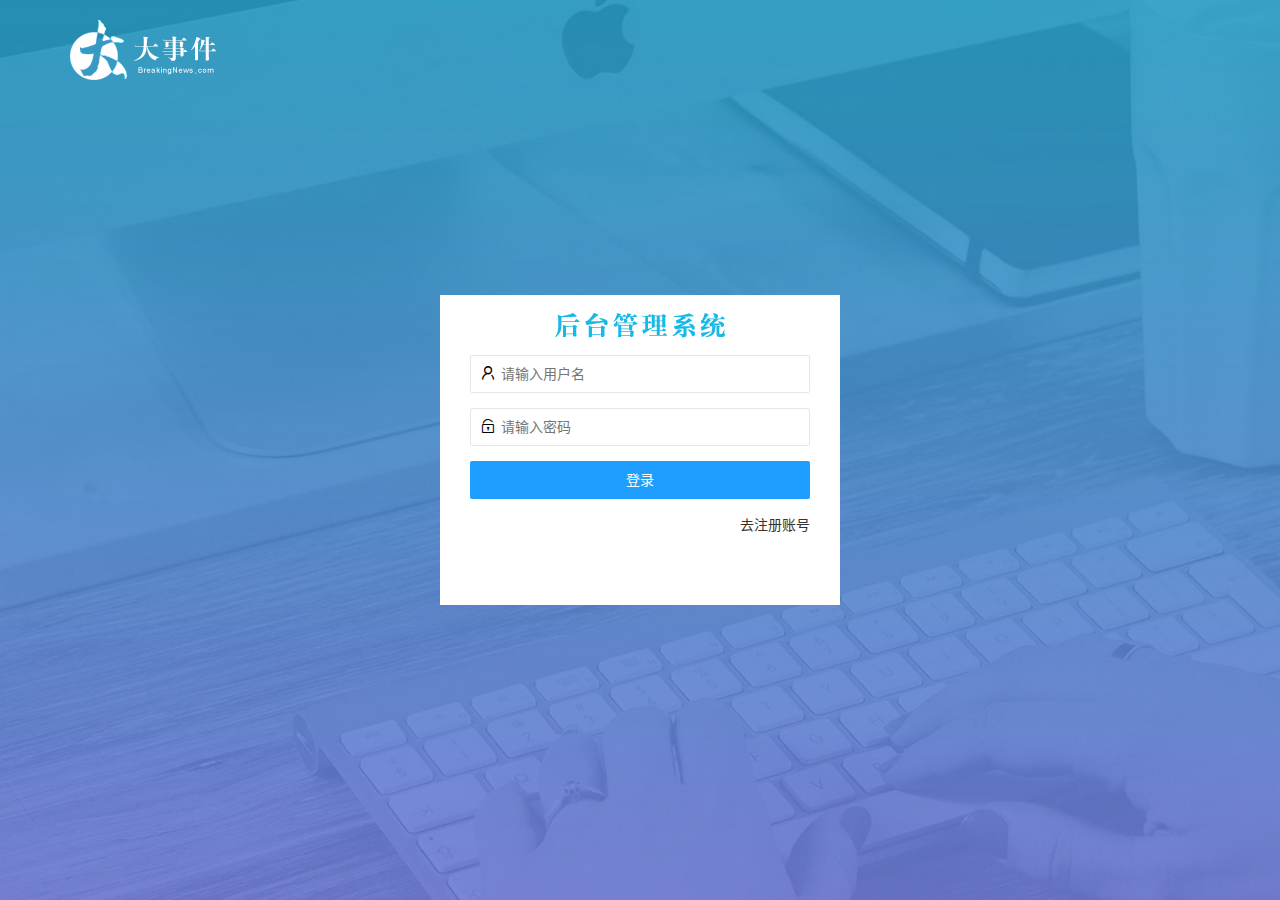
==== commit 11f1490f: "项目第一次提交" ====
--- a/login.html
+++ b/login.html
@@ -32,8 +32,8 @@
                         autocomplete="off" class="layui-input">
                 </div>
                 <div class="layui-form-item">
-                    <i class="layui-icon layui-icon-face-smile"></i>
-                    <input type="password" name="password" required lay-verify="required" placeholder="请输入密码"
+                    <i class="layui-icon layui-icon-password"></i>
+                    <input type="password" name="password" required lay-verify="required|psd" placeholder="请输入密码"
                         autocomplete="off" class="layui-input">
                 </div>
                 <div class="layui-form-item">
@@ -51,14 +51,22 @@
             <form class="layui-form" action="">
                 <!-- 表单行 -->
                 <div class="layui-form-item">
-                    <i class="layui-icon layui-icon-face-smile"></i>
+                    <i class="layui-icon layui-icon-username"></i>
+                    <!-- 如果要实现验证效果，前提：必须导入 layui 的 JS 脚本 -->
+                    <!-- lay-verify 属性表示要添加验证规则 -->
+                    <!-- required 表示必填项 -->
                     <input type="text" name="username" required lay-verify="required" placeholder="请输入用户名"
                         autocomplete="off" class="layui-input">
                 </div>
                 <div class="layui-form-item">
-                    <i class="layui-icon layui-icon-face-smile"></i>
-                    <input type="password" name="password" required lay-verify="required" placeholder="请输入密码"
+                    <i class="layui-icon layui-icon-password"></i>
+                    <input type="password" name="password" required lay-verify="required|psd" placeholder="请输入密码"
                         autocomplete="off" class="layui-input">
+                </div>
+                <div class="layui-form-item">
+                    <i class="layui-icon layui-icon-password"></i>
+                    <input type="password" name="repassword" required lay-verify="required|psd|samePsd"
+                        placeholder="请确认密码" autocomplete="off" class="layui-input">
                 </div>
                 <div class="layui-form-item">
                     <button class="layui-btn layui-btn-normal layui-btn-fluid" lay-submit
@@ -71,6 +79,8 @@
         </div>
     </div>
 
+    <!-- 导入layui的脚本 -->
+    <script src="lib/layui/layui.all.js"></script>
     <!-- 一定在页面最底部导入所有script脚本 -->
     <script src="lib/jquery.js"></script>
     <!-- 导入自己的js -->
--- a/css/login.css
+++ b/css/login.css
@@ -8,7 +8,7 @@
 }
 
 body {
-    background: url(../images/login_bg.jpg/) no-repeat;
+    background: url(../images/login_bg.jpg) no-repeat;
     background-size: cover;
 }
 
@@ -42,5 +42,20 @@
 
 .links {
     display: flex;
+    /* 控制主轴的对齐方式 */
     justify-content: flex-end;
+}
+
+.layui-form-item {
+    position: relative;
+}
+
+.layui-icon {
+    position: absolute;
+    top: 10px;
+    left: 10px;
+}
+
+.layui-input {
+    padding-left: 30px;
 }